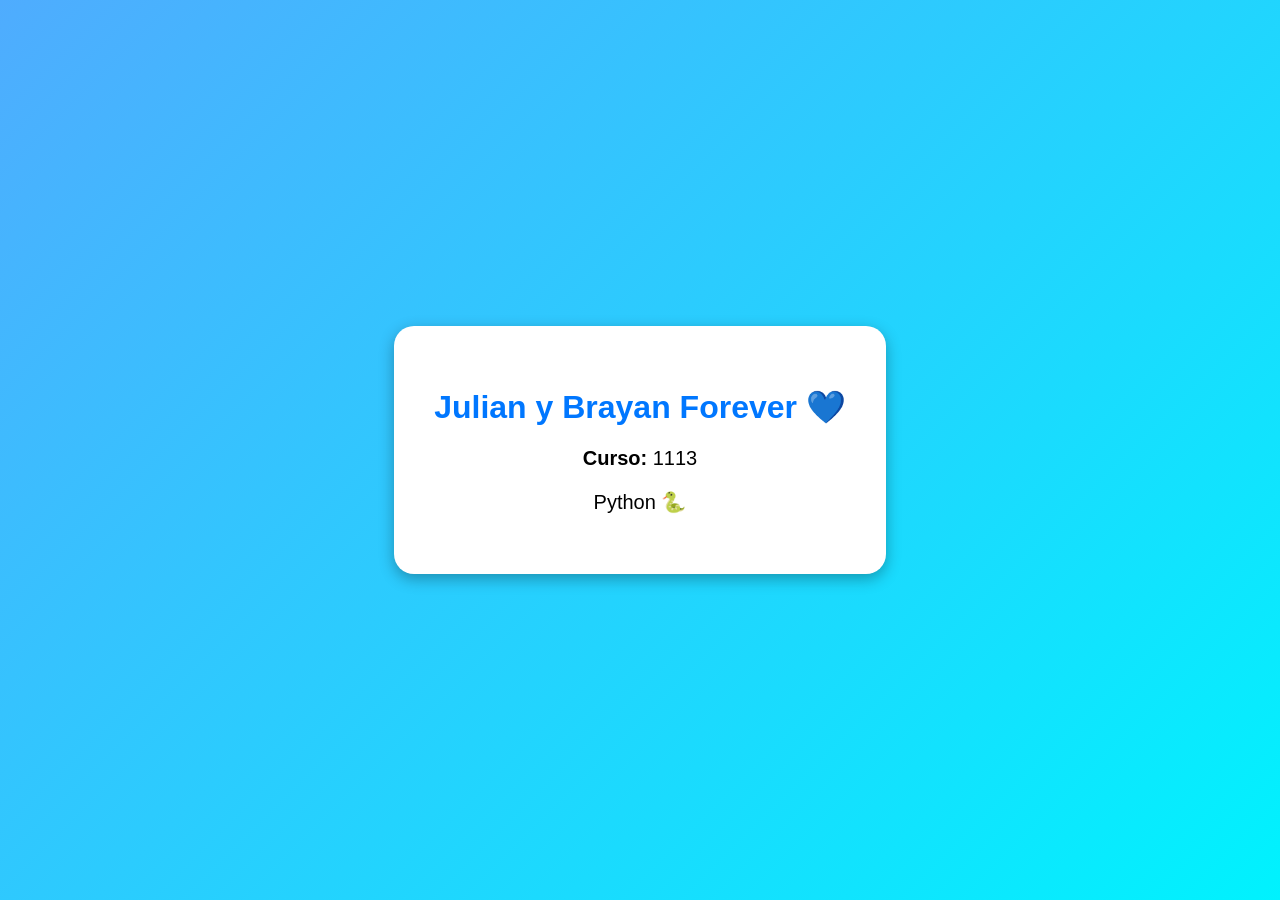
==== presentacion.html @ 905be068 "mejora presentacion" ====
<!DOCTYPE html>
<html lang="es">
<head>
    <meta charset="UTF-8">
    <meta name="viewport" content="width=device-width, initial-scale=1.0">
    <title>Presentación</title>

    <style>
        body{
            background: linear-gradient(135deg, #4facfe, #00f2fe);
            font-family: Arial, sans-serif;
            display:flex;
            justify-content:center;
            align-items:center;
            height:100vh;
            margin:0;
        }

        .contenedor{
            background:white;
            padding:40px;
            border-radius:20px;
            text-align:center;
            box-shadow:0 5px 15px rgba(0,0,0,0.3);
        }

        h1{
            color:#0077ff;
        }

        p{
            font-size:20px;
        }
    </style>
</head>
<body>

    <div class="contenedor">
        <h1>Julian y Brayan Forever 💙</h1>
        <p><strong>Curso:</strong> 1113</p>
        <p>Python 🐍</p>
    </div>

</body>
</html>
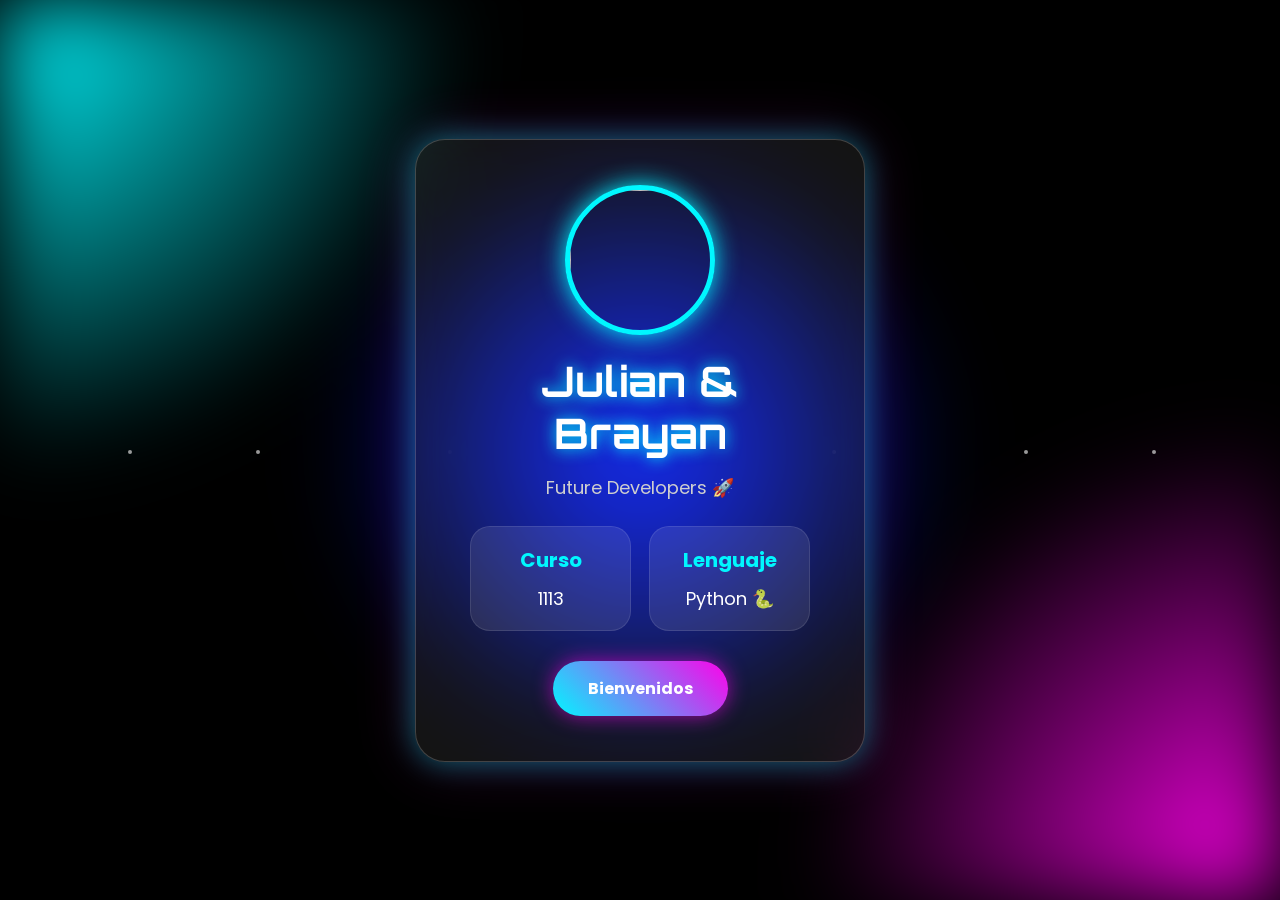
==== commit 43666c76: "mejore la presentacion" ====
--- a/presentacion.html
+++ b/presentacion.html
@@ -3,42 +3,218 @@
 <head>
     <meta charset="UTF-8">
     <meta name="viewport" content="width=device-width, initial-scale=1.0">
-    <title>Presentación</title>
+    <title>Presentación Épica</title>
+
+    <link href="https://fonts.googleapis.com/css2?family=Orbitron:wght@400;700&family=Poppins:wght@300;500&display=swap" rel="stylesheet">
 
     <style>
+
+        *{
+            margin:0;
+            padding:0;
+            box-sizing:border-box;
+        }
+
         body{
-            background: linear-gradient(135deg, #4facfe, #00f2fe);
-            font-family: Arial, sans-serif;
+            height:100vh;
             display:flex;
             justify-content:center;
             align-items:center;
-            height:100vh;
-            margin:0;
-        }
-
-        .contenedor{
+            overflow:hidden;
+            font-family:'Poppins', sans-serif;
+            background:black;
+        }
+
+        /* Fondo animado */
+
+        .fondo{
+            position:absolute;
+            width:100%;
+            height:100%;
+            background:
+            radial-gradient(circle at top left,#00f7ff,transparent 30%),
+            radial-gradient(circle at bottom right,#ff00ea,transparent 30%),
+            radial-gradient(circle at center,#001aff,transparent 40%);
+            animation:mover 8s infinite alternate;
+            filter:blur(40px);
+        }
+
+        @keyframes mover{
+            0%{
+                transform:scale(1) rotate(0deg);
+            }
+            100%{
+                transform:scale(1.2) rotate(8deg);
+            }
+        }
+
+        /* Partículas */
+
+        .particulas span{
+            position:absolute;
+            width:4px;
+            height:4px;
             background:white;
-            padding:40px;
+            border-radius:50%;
+            animation:subir 10s linear infinite;
+            opacity:0.6;
+        }
+
+        @keyframes subir{
+            0%{
+                transform:translateY(100vh) scale(0);
+            }
+            100%{
+                transform:translateY(-10vh) scale(1);
+            }
+        }
+
+        /* Tarjeta principal */
+
+        .card{
+            position:relative;
+            width:450px;
+            padding:45px;
+            border-radius:30px;
+            background:rgba(255,255,255,0.08);
+            border:1px solid rgba(255,255,255,0.2);
+            backdrop-filter:blur(20px);
+            box-shadow:
+            0 0 30px rgba(0,255,255,0.4),
+            0 0 60px rgba(255,0,255,0.2);
+            text-align:center;
+            z-index:10;
+            animation:flotar 4s ease-in-out infinite;
+        }
+
+        @keyframes flotar{
+            0%{transform:translateY(0px);}
+            50%{transform:translateY(-15px);}
+            100%{transform:translateY(0px);}
+        }
+
+        .foto{
+            width:150px;
+            height:150px;
+            border-radius:50%;
+            border:5px solid #00f7ff;
+            box-shadow:0 0 25px #00f7ff;
+            margin-bottom:20px;
+            transition:0.5s;
+        }
+
+        .foto:hover{
+            transform:scale(1.08) rotate(5deg);
+        }
+
+        h1{
+            color:white;
+            font-size:42px;
+            font-family:'Orbitron', sans-serif;
+            text-shadow:0 0 15px #00f7ff;
+            margin-bottom:15px;
+        }
+
+        .subtitulo{
+            color:#cfcfcf;
+            margin-bottom:25px;
+            font-size:18px;
+        }
+
+        .info{
+            display:flex;
+            justify-content:space-around;
+            margin-top:25px;
+        }
+
+        .box{
+            background:rgba(255,255,255,0.1);
+            padding:18px;
+            width:45%;
             border-radius:20px;
-            text-align:center;
-            box-shadow:0 5px 15px rgba(0,0,0,0.3);
-        }
-
-        h1{
-            color:#0077ff;
-        }
-
-        p{
+            transition:0.4s;
+            border:1px solid rgba(255,255,255,0.1);
+        }
+
+        .box:hover{
+            transform:translateY(-8px) scale(1.05);
+            box-shadow:0 0 20px rgba(255,255,255,0.3);
+        }
+
+        .titulo{
+            color:#00f7ff;
+            font-weight:bold;
+            margin-bottom:10px;
             font-size:20px;
         }
+
+        .texto{
+            color:white;
+            font-size:18px;
+        }
+
+        .boton{
+            display:inline-block;
+            margin-top:30px;
+            padding:15px 35px;
+            border-radius:40px;
+            text-decoration:none;
+            color:white;
+            font-weight:bold;
+            background:linear-gradient(45deg,#00f7ff,#ff00ea);
+            box-shadow:0 0 20px rgba(255,0,234,0.6);
+            transition:0.5s;
+        }
+
+        .boton:hover{
+            transform:scale(1.1);
+            box-shadow:0 0 35px rgba(0,247,255,1);
+        }
+
     </style>
 </head>
 <body>
 
-    <div class="contenedor">
-        <h1>Julian y Brayan Forever 💙</h1>
-        <p><strong>Curso:</strong> 1113</p>
-        <p>Python 🐍</p>
+    <div class="fondo"></div>
+
+    <div class="particulas">
+        <span style="left:10%; animation-delay:0s;"></span>
+        <span style="left:20%; animation-delay:2s;"></span>
+        <span style="left:35%; animation-delay:4s;"></span>
+        <span style="left:50%; animation-delay:1s;"></span>
+        <span style="left:65%; animation-delay:3s;"></span>
+        <span style="left:80%; animation-delay:5s;"></span>
+        <span style="left:90%; animation-delay:6s;"></span>
+    </div>
+
+    <div class="card">
+
+        <img src="https://cdn-icons-png.flaticon.com/512/4140/4140048.png" class="foto">
+
+        <h1>Julian & Brayan</h1>
+
+        <p class="subtitulo">
+            Future Developers 🚀
+        </p>
+
+        <div class="info">
+
+            <div class="box">
+                <div class="titulo">Curso</div>
+                <div class="texto">1113</div>
+            </div>
+
+            <div class="box">
+                <div class="titulo">Lenguaje</div>
+                <div class="texto">Python 🐍</div>
+            </div>
+
+        </div>
+
+        <a href="#" class="boton">
+            Bienvenidos
+        </a>
+
     </div>
 
 </body>
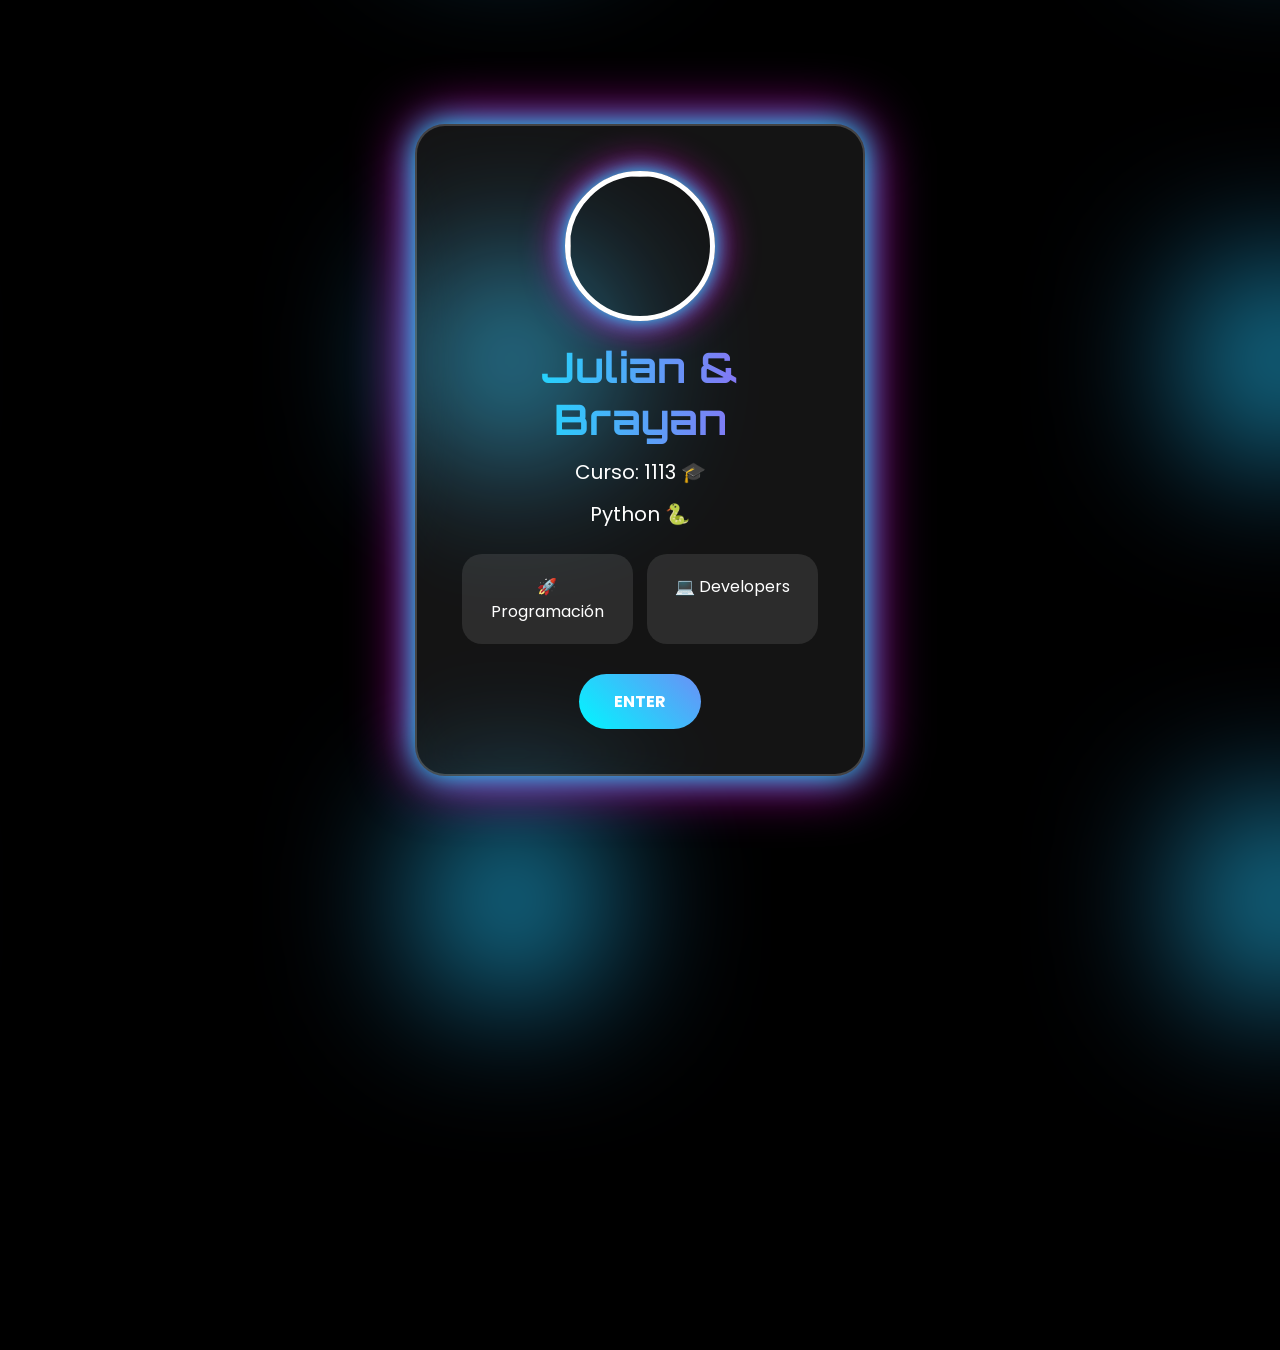
==== commit 273ca63e: "modifique la presentacion" ====
--- a/presentacion.html
+++ b/presentacion.html
@@ -1,221 +1,218 @@
 <!DOCTYPE html>
 <html lang="es">
 <head>
-    <meta charset="UTF-8">
-    <meta name="viewport" content="width=device-width, initial-scale=1.0">
-    <title>Presentación Épica</title>
-
-    <link href="https://fonts.googleapis.com/css2?family=Orbitron:wght@400;700&family=Poppins:wght@300;500&display=swap" rel="stylesheet">
-
-    <style>
-
-        *{
-            margin:0;
-            padding:0;
-            box-sizing:border-box;
-        }
-
-        body{
-            height:100vh;
-            display:flex;
-            justify-content:center;
-            align-items:center;
-            overflow:hidden;
-            font-family:'Poppins', sans-serif;
-            background:black;
-        }
-
-        /* Fondo animado */
-
-        .fondo{
-            position:absolute;
-            width:100%;
-            height:100%;
-            background:
-            radial-gradient(circle at top left,#00f7ff,transparent 30%),
-            radial-gradient(circle at bottom right,#ff00ea,transparent 30%),
-            radial-gradient(circle at center,#001aff,transparent 40%);
-            animation:mover 8s infinite alternate;
-            filter:blur(40px);
-        }
-
-        @keyframes mover{
-            0%{
-                transform:scale(1) rotate(0deg);
-            }
-            100%{
-                transform:scale(1.2) rotate(8deg);
-            }
-        }
-
-        /* Partículas */
-
-        .particulas span{
-            position:absolute;
-            width:4px;
-            height:4px;
-            background:white;
-            border-radius:50%;
-            animation:subir 10s linear infinite;
-            opacity:0.6;
-        }
-
-        @keyframes subir{
-            0%{
-                transform:translateY(100vh) scale(0);
-            }
-            100%{
-                transform:translateY(-10vh) scale(1);
-            }
-        }
-
-        /* Tarjeta principal */
-
-        .card{
-            position:relative;
-            width:450px;
-            padding:45px;
-            border-radius:30px;
-            background:rgba(255,255,255,0.08);
-            border:1px solid rgba(255,255,255,0.2);
-            backdrop-filter:blur(20px);
-            box-shadow:
-            0 0 30px rgba(0,255,255,0.4),
-            0 0 60px rgba(255,0,255,0.2);
-            text-align:center;
-            z-index:10;
-            animation:flotar 4s ease-in-out infinite;
-        }
-
-        @keyframes flotar{
-            0%{transform:translateY(0px);}
-            50%{transform:translateY(-15px);}
-            100%{transform:translateY(0px);}
-        }
-
-        .foto{
-            width:150px;
-            height:150px;
-            border-radius:50%;
-            border:5px solid #00f7ff;
-            box-shadow:0 0 25px #00f7ff;
-            margin-bottom:20px;
-            transition:0.5s;
-        }
-
-        .foto:hover{
-            transform:scale(1.08) rotate(5deg);
-        }
-
-        h1{
-            color:white;
-            font-size:42px;
-            font-family:'Orbitron', sans-serif;
-            text-shadow:0 0 15px #00f7ff;
-            margin-bottom:15px;
-        }
-
-        .subtitulo{
-            color:#cfcfcf;
-            margin-bottom:25px;
-            font-size:18px;
-        }
-
-        .info{
-            display:flex;
-            justify-content:space-around;
-            margin-top:25px;
-        }
-
-        .box{
-            background:rgba(255,255,255,0.1);
-            padding:18px;
-            width:45%;
-            border-radius:20px;
-            transition:0.4s;
-            border:1px solid rgba(255,255,255,0.1);
-        }
-
-        .box:hover{
-            transform:translateY(-8px) scale(1.05);
-            box-shadow:0 0 20px rgba(255,255,255,0.3);
-        }
-
-        .titulo{
-            color:#00f7ff;
-            font-weight:bold;
-            margin-bottom:10px;
-            font-size:20px;
-        }
-
-        .texto{
-            color:white;
-            font-size:18px;
-        }
-
-        .boton{
-            display:inline-block;
-            margin-top:30px;
-            padding:15px 35px;
-            border-radius:40px;
-            text-decoration:none;
-            color:white;
-            font-weight:bold;
-            background:linear-gradient(45deg,#00f7ff,#ff00ea);
-            box-shadow:0 0 20px rgba(255,0,234,0.6);
-            transition:0.5s;
-        }
-
-        .boton:hover{
-            transform:scale(1.1);
-            box-shadow:0 0 35px rgba(0,247,255,1);
-        }
-
-    </style>
+<meta charset="UTF-8">
+<meta name="viewport" content="width=device-width, initial-scale=1.0">
+<title>Fusion Style</title>
+
+<link href="https://fonts.googleapis.com/css2?family=Orbitron:wght@400;700&family=Poppins:wght@300;500&display=swap" rel="stylesheet">
+
+<style>
+
+*{
+    margin:0;
+    padding:0;
+    box-sizing:border-box;
+}
+
+body{
+    height:100vh;
+    display:flex;
+    justify-content:center;
+    align-items:center;
+    overflow:hidden;
+    font-family:'Poppins', sans-serif;
+    background:black;
+}
+
+/* Fondo fusionado */
+
+body::before{
+    content:'';
+    position:absolute;
+    width:200%;
+    height:200%;
+    background:
+    radial-gradient(circle,#00f7ff 10%,transparent 20%),
+    radial-gradient(circle,#ff00ea 10%,transparent 20%),
+    radial-gradient(circle,#001aff 10%,transparent 20%);
+    background-size:30% 30%;
+    animation:fusion 12s linear infinite;
+    filter:blur(80px);
+}
+
+@keyframes fusion{
+    0%{
+        transform:rotate(0deg) scale(1);
+    }
+    50%{
+        transform:rotate(180deg) scale(1.2);
+    }
+    100%{
+        transform:rotate(360deg) scale(1);
+    }
+}
+
+/* Tarjeta */
+
+.card{
+    position:relative;
+    width:450px;
+    padding:45px;
+    border-radius:30px;
+    background:rgba(255,255,255,0.08);
+    border:2px solid rgba(255,255,255,0.2);
+    backdrop-filter:blur(20px);
+    text-align:center;
+    color:white;
+    z-index:10;
+    box-shadow:
+    0 0 30px #00f7ff,
+    0 0 60px #ff00ea;
+    animation:flotar 4s ease-in-out infinite;
+}
+
+@keyframes flotar{
+    0%{
+        transform:translateY(0px);
+    }
+    50%{
+        transform:translateY(-15px);
+    }
+    100%{
+        transform:translateY(0px);
+    }
+}
+
+/* Imagen */
+
+.foto{
+    width:150px;
+    height:150px;
+    border-radius:50%;
+    border:5px solid white;
+    margin-bottom:20px;
+    box-shadow:
+    0 0 20px #00f7ff,
+    0 0 40px #ff00ea;
+    transition:0.5s;
+}
+
+.foto:hover{
+    transform:scale(1.1) rotate(8deg);
+}
+
+/* Texto */
+
+h1{
+    font-size:42px;
+    font-family:'Orbitron', sans-serif;
+    margin-bottom:10px;
+    background:linear-gradient(90deg,#00f7ff,#ff00ea,#00f7ff);
+    background-size:300%;
+    -webkit-background-clip:text;
+    -webkit-text-fill-color:transparent;
+    animation:textoFusion 5s linear infinite;
+}
+
+@keyframes textoFusion{
+    0%{
+        background-position:0%;
+    }
+    100%{
+        background-position:300%;
+    }
+}
+
+p{
+    font-size:20px;
+    margin:12px 0;
+}
+
+/* Caja */
+
+.info{
+    margin-top:25px;
+    display:flex;
+    justify-content:space-between;
+}
+
+.box{
+    width:48%;
+    padding:20px;
+    border-radius:20px;
+    background:rgba(255,255,255,0.1);
+    transition:0.4s;
+}
+
+.box:hover{
+    transform:scale(1.08);
+    box-shadow:
+    0 0 20px #00f7ff,
+    0 0 30px #ff00ea;
+}
+
+/* Botón */
+
+.boton{
+    margin-top:30px;
+    display:inline-block;
+    padding:15px 35px;
+    border-radius:40px;
+    text-decoration:none;
+    color:white;
+    font-weight:bold;
+    background:linear-gradient(45deg,#00f7ff,#ff00ea);
+    background-size:300%;
+    animation:btnFusion 4s infinite linear;
+    transition:0.4s;
+}
+
+@keyframes btnFusion{
+    0%{
+        background-position:0%;
+    }
+    100%{
+        background-position:300%;
+    }
+}
+
+.boton:hover{
+    transform:scale(1.1);
+}
+
+</style>
 </head>
+
 <body>
 
-    <div class="fondo"></div>
-
-    <div class="particulas">
-        <span style="left:10%; animation-delay:0s;"></span>
-        <span style="left:20%; animation-delay:2s;"></span>
-        <span style="left:35%; animation-delay:4s;"></span>
-        <span style="left:50%; animation-delay:1s;"></span>
-        <span style="left:65%; animation-delay:3s;"></span>
-        <span style="left:80%; animation-delay:5s;"></span>
-        <span style="left:90%; animation-delay:6s;"></span>
+<div class="card">
+
+    <img src="https://cdn-icons-png.flaticon.com/512/4140/4140048.png" class="foto">
+
+    <h1>Julian & Brayan</h1>
+
+    <p>Curso: 1113 🎓</p>
+
+    <p>Python 🐍</p>
+
+    <div class="info">
+
+        <div class="box">
+            🚀 Programación
+        </div>
+
+        <div class="box">
+            💻 Developers
+        </div>
+
     </div>
 
-    <div class="card">
-
-        <img src="https://cdn-icons-png.flaticon.com/512/4140/4140048.png" class="foto">
-
-        <h1>Julian & Brayan</h1>
-
-        <p class="subtitulo">
-            Future Developers 🚀
-        </p>
-
-        <div class="info">
-
-            <div class="box">
-                <div class="titulo">Curso</div>
-                <div class="texto">1113</div>
-            </div>
-
-            <div class="box">
-                <div class="titulo">Lenguaje</div>
-                <div class="texto">Python 🐍</div>
-            </div>
-
-        </div>
-
-        <a href="#" class="boton">
-            Bienvenidos
-        </a>
-
-    </div>
+    <a href="#" class="boton">
+        ENTER
+    </a>
+
+</div>
 
 </body>
 </html>
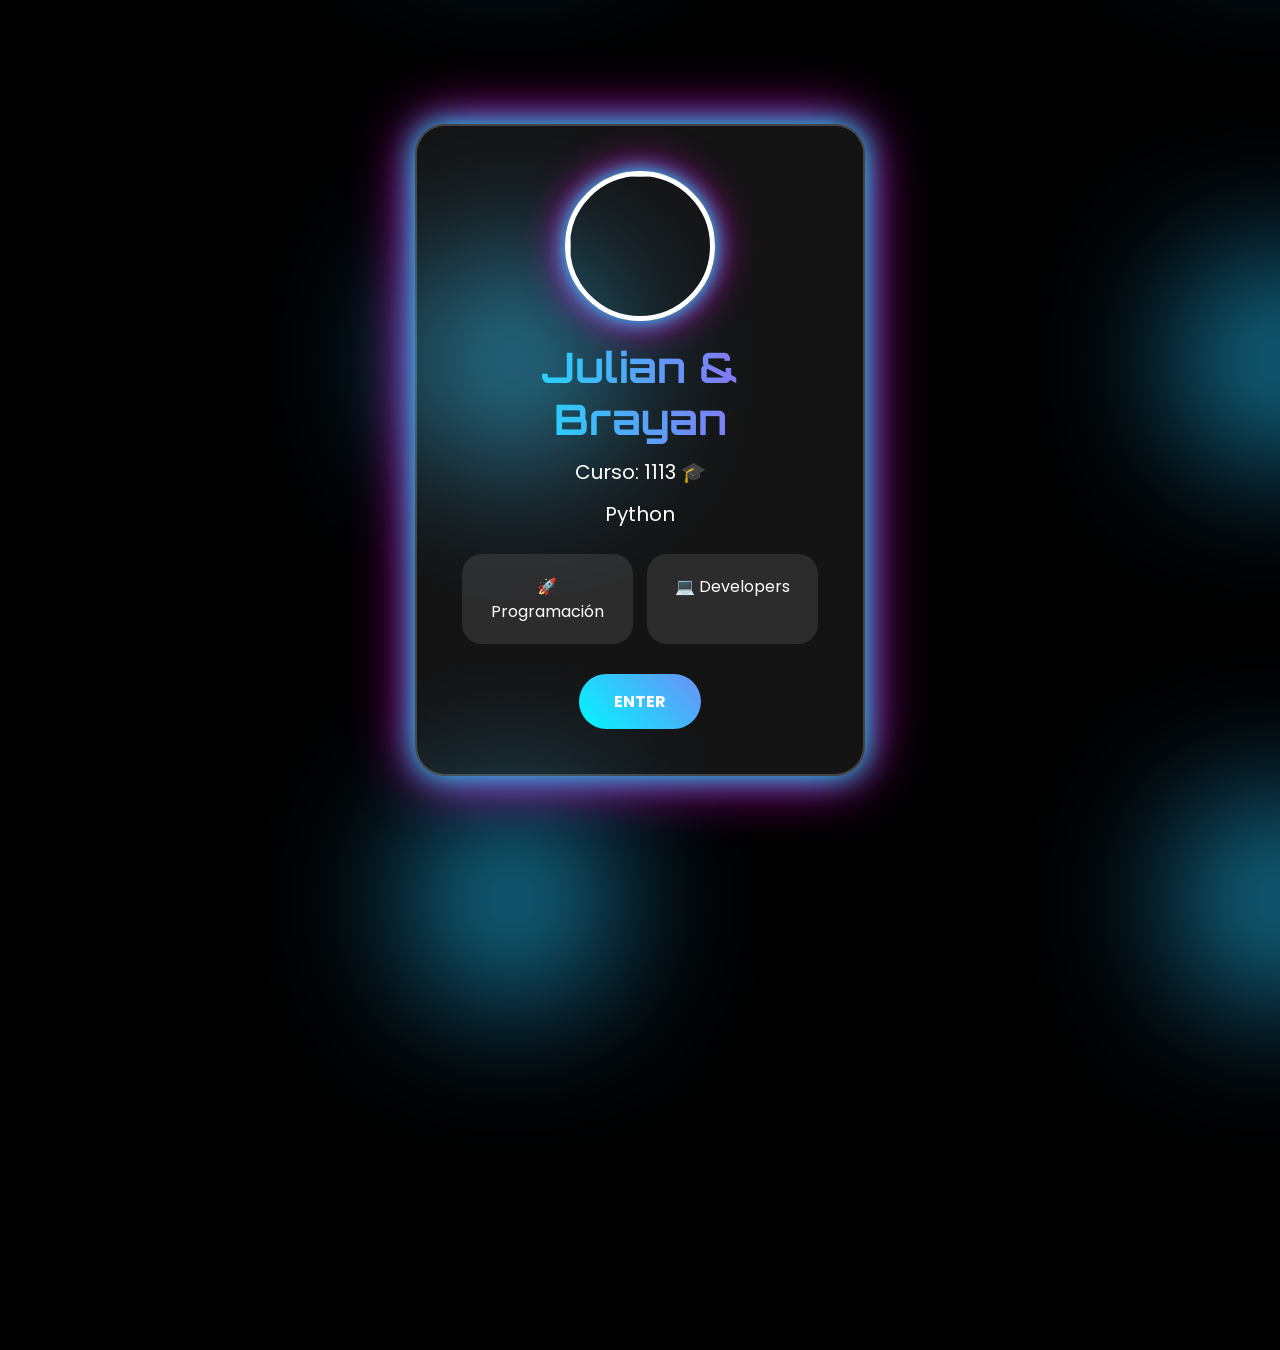
==== commit 05caed9e: "Update presentacion.html" ====
--- a/presentacion.html
+++ b/presentacion.html
@@ -194,7 +194,7 @@
 
     <p>Curso: 1113 🎓</p>
 
-    <p>Python 🐍</p>
+    <p>Python </p>
 
     <div class="info">
 
@@ -215,4 +215,4 @@
 </div>
 
 </body>
-</html>+</html> 
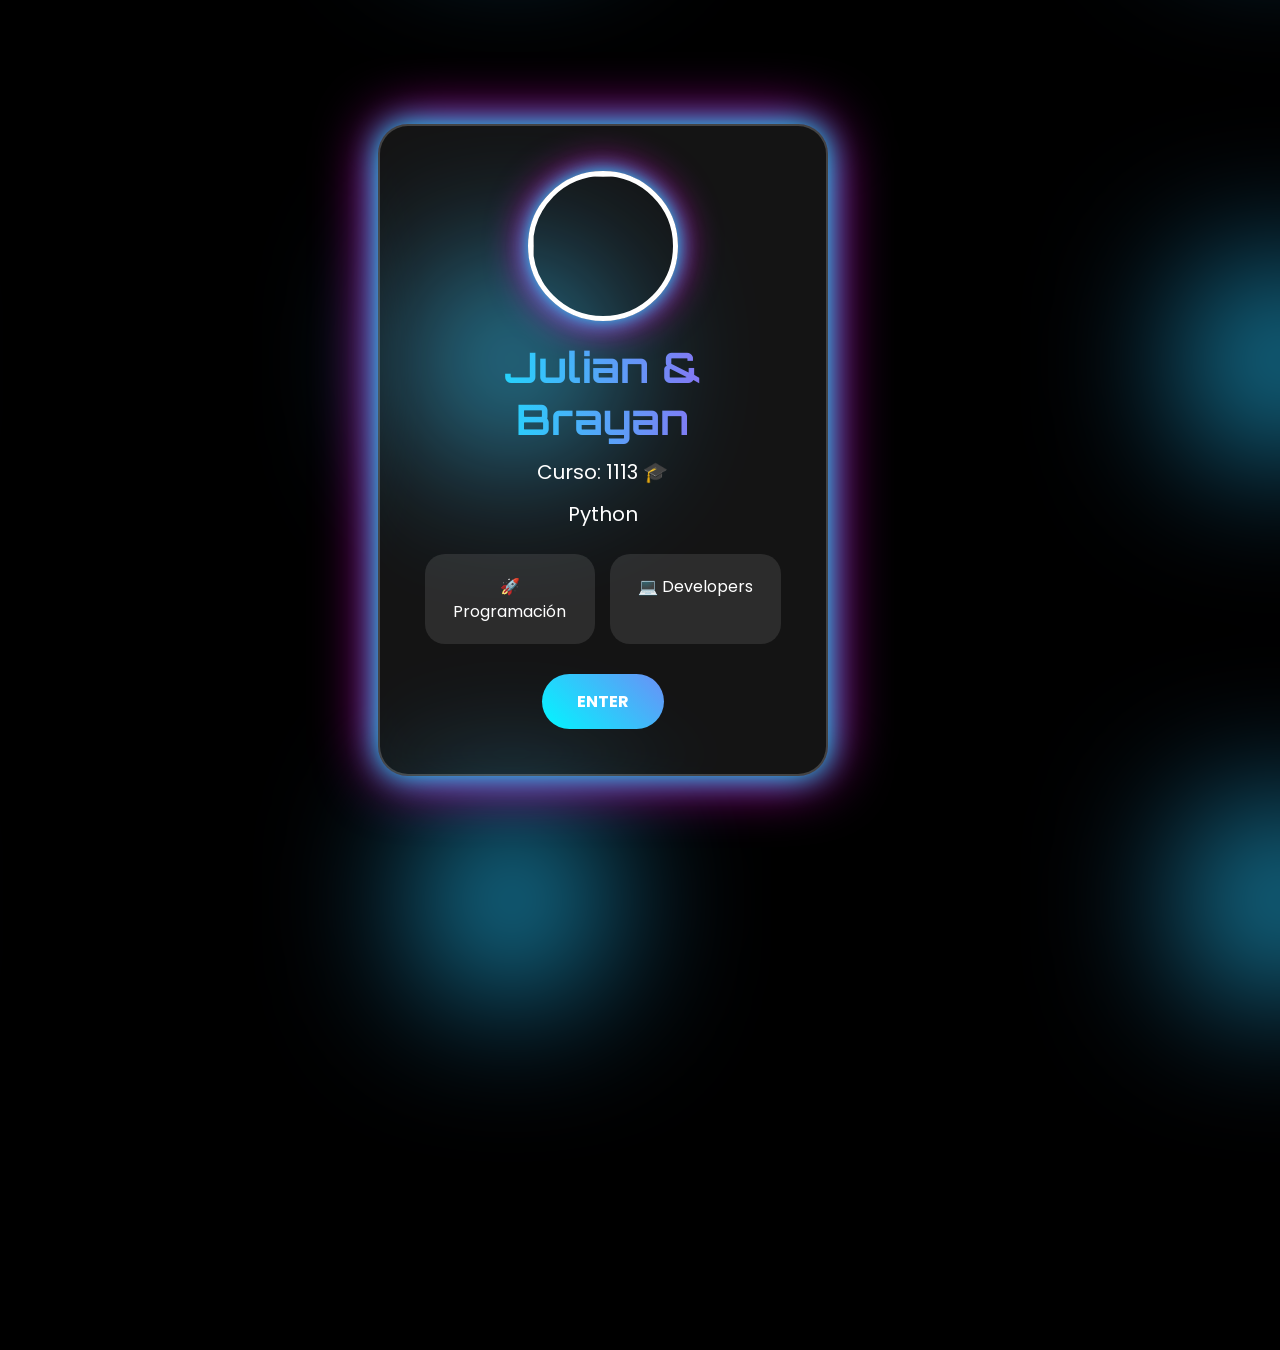
==== commit ffb463dc: "Update presentacion.html" ====
--- a/presentacion.html
+++ b/presentacion.html
@@ -216,3 +216,8 @@
 
 </body>
 </html> 
+     
+<h2></h2>  
+ 
+
+htycytrty 
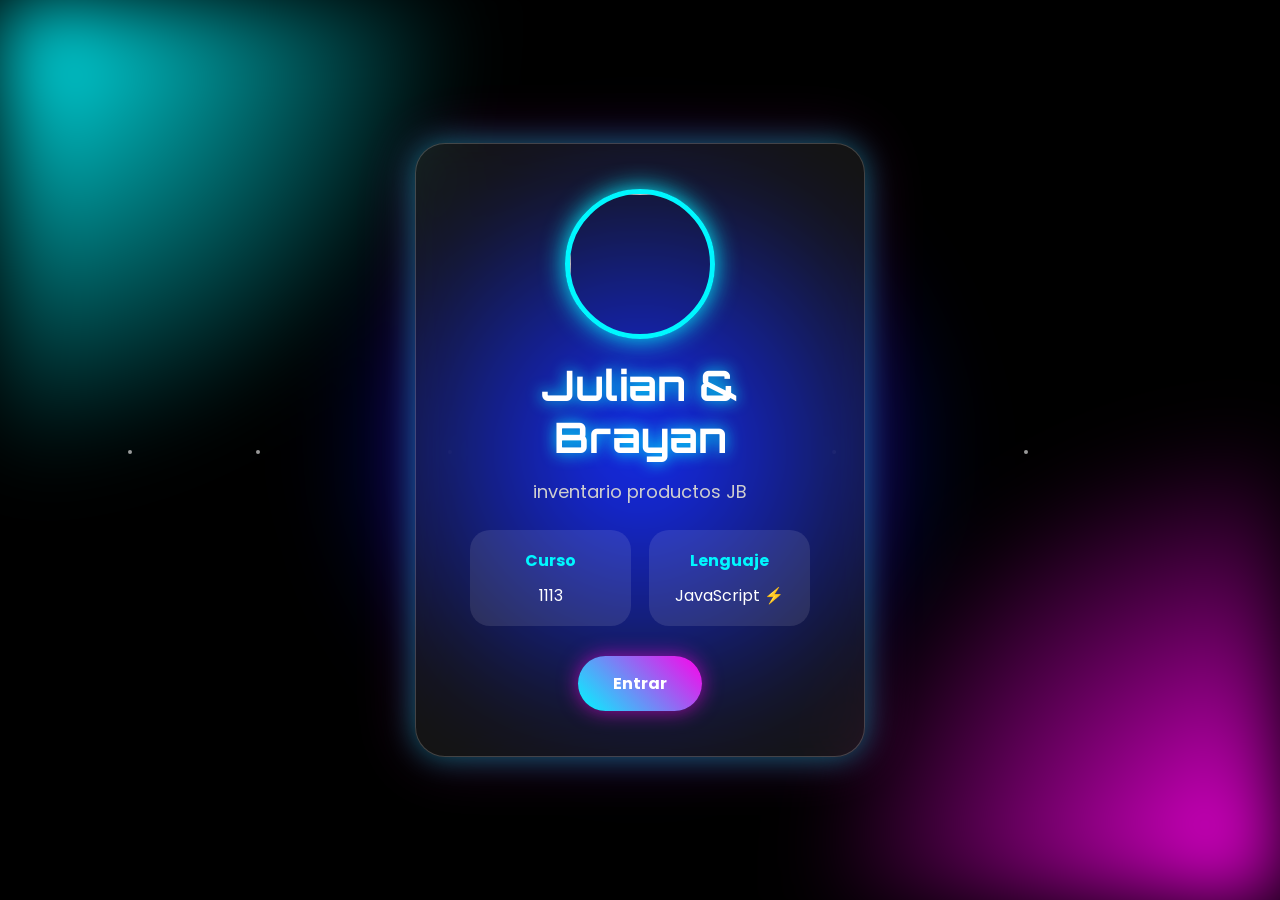
==== commit 2e6af283: "fin" ====
--- a/presentacion.html
+++ b/presentacion.html
@@ -1,223 +1,319 @@
 <!DOCTYPE html>
 <html lang="es">
+
 <head>
-<meta charset="UTF-8">
-<meta name="viewport" content="width=device-width, initial-scale=1.0">
-<title>Fusion Style</title>
-
-<link href="https://fonts.googleapis.com/css2?family=Orbitron:wght@400;700&family=Poppins:wght@300;500&display=swap" rel="stylesheet">
-
-<style>
-
-*{
-    margin:0;
-    padding:0;
-    box-sizing:border-box;
-}
-
-body{
-    height:100vh;
-    display:flex;
-    justify-content:center;
-    align-items:center;
-    overflow:hidden;
-    font-family:'Poppins', sans-serif;
-    background:black;
-}
-
-/* Fondo fusionado */
-
-body::before{
-    content:'';
-    position:absolute;
-    width:200%;
-    height:200%;
-    background:
-    radial-gradient(circle,#00f7ff 10%,transparent 20%),
-    radial-gradient(circle,#ff00ea 10%,transparent 20%),
-    radial-gradient(circle,#001aff 10%,transparent 20%);
-    background-size:30% 30%;
-    animation:fusion 12s linear infinite;
-    filter:blur(80px);
-}
-
-@keyframes fusion{
-    0%{
-        transform:rotate(0deg) scale(1);
-    }
-    50%{
-        transform:rotate(180deg) scale(1.2);
-    }
-    100%{
-        transform:rotate(360deg) scale(1);
-    }
-}
-
-/* Tarjeta */
-
-.card{
-    position:relative;
-    width:450px;
-    padding:45px;
-    border-radius:30px;
-    background:rgba(255,255,255,0.08);
-    border:2px solid rgba(255,255,255,0.2);
-    backdrop-filter:blur(20px);
-    text-align:center;
-    color:white;
-    z-index:10;
-    box-shadow:
-    0 0 30px #00f7ff,
-    0 0 60px #ff00ea;
-    animation:flotar 4s ease-in-out infinite;
-}
-
-@keyframes flotar{
-    0%{
-        transform:translateY(0px);
-    }
-    50%{
-        transform:translateY(-15px);
-    }
-    100%{
-        transform:translateY(0px);
-    }
-}
-
-/* Imagen */
-
-.foto{
-    width:150px;
-    height:150px;
-    border-radius:50%;
-    border:5px solid white;
-    margin-bottom:20px;
-    box-shadow:
-    0 0 20px #00f7ff,
-    0 0 40px #ff00ea;
-    transition:0.5s;
-}
-
-.foto:hover{
-    transform:scale(1.1) rotate(8deg);
-}
-
-/* Texto */
-
-h1{
-    font-size:42px;
-    font-family:'Orbitron', sans-serif;
-    margin-bottom:10px;
-    background:linear-gradient(90deg,#00f7ff,#ff00ea,#00f7ff);
-    background-size:300%;
-    -webkit-background-clip:text;
-    -webkit-text-fill-color:transparent;
-    animation:textoFusion 5s linear infinite;
-}
-
-@keyframes textoFusion{
-    0%{
-        background-position:0%;
-    }
-    100%{
-        background-position:300%;
-    }
-}
-
-p{
-    font-size:20px;
-    margin:12px 0;
-}
-
-/* Caja */
-
-.info{
-    margin-top:25px;
-    display:flex;
-    justify-content:space-between;
-}
-
-.box{
-    width:48%;
-    padding:20px;
-    border-radius:20px;
-    background:rgba(255,255,255,0.1);
-    transition:0.4s;
-}
-
-.box:hover{
-    transform:scale(1.08);
-    box-shadow:
-    0 0 20px #00f7ff,
-    0 0 30px #ff00ea;
-}
-
-/* Botón */
-
-.boton{
-    margin-top:30px;
-    display:inline-block;
-    padding:15px 35px;
-    border-radius:40px;
-    text-decoration:none;
-    color:white;
-    font-weight:bold;
-    background:linear-gradient(45deg,#00f7ff,#ff00ea);
-    background-size:300%;
-    animation:btnFusion 4s infinite linear;
-    transition:0.4s;
-}
-
-@keyframes btnFusion{
-    0%{
-        background-position:0%;
-    }
-    100%{
-        background-position:300%;
-    }
-}
-
-.boton:hover{
-    transform:scale(1.1);
-}
-
-</style>
+
+    <meta charset="UTF-8">
+
+    <meta
+        name="viewport"
+        content="width=device-width, initial-scale=1.0"
+    >
+
+    <title>
+        Presentación
+    </title>
+
+
+    <link
+        href="https://fonts.googleapis.com/css2?family=Orbitron:wght@400;700&family=Poppins:wght@300;500&display=swap"
+        rel="stylesheet"
+    >
+
+
+    <style>
+
+        *{
+            margin:0;
+            padding:0;
+            box-sizing:border-box;
+        }
+
+        body{
+
+            height:100vh;
+
+            display:flex;
+
+            justify-content:center;
+
+            align-items:center;
+
+            overflow:hidden;
+
+            font-family:'Poppins', sans-serif;
+
+            background:black;
+        }
+
+        .fondo{
+
+            position:absolute;
+
+            width:100%;
+
+            height:100%;
+
+            background:
+
+            radial-gradient(circle at top left,#00f7ff,transparent 30%),
+            radial-gradient(circle at bottom right,#ff00ea,transparent 30%),
+            radial-gradient(circle at center,#001aff,transparent 40%);
+
+            animation:mover 8s infinite alternate;
+
+            filter:blur(40px);
+        }
+
+        @keyframes mover{
+
+            0%{
+                transform:scale(1) rotate(0deg);
+            }
+
+            100%{
+                transform:scale(1.2) rotate(8deg);
+            }
+        }
+
+        .particulas span{
+
+            position:absolute;
+
+            width:4px;
+
+            height:4px;
+
+            background:white;
+
+            border-radius:50%;
+
+            animation:subir 10s linear infinite;
+
+            opacity:.6;
+        }
+
+        @keyframes subir{
+
+            0%{
+                transform:translateY(100vh) scale(0);
+            }
+
+            100%{
+                transform:translateY(-10vh) scale(1);
+            }
+        }
+
+        .card{
+
+            position:relative;
+
+            width:450px;
+
+            padding:45px;
+
+            border-radius:30px;
+
+            background:rgba(255,255,255,.08);
+
+            border:1px solid rgba(255,255,255,.2);
+
+            backdrop-filter:blur(20px);
+
+            box-shadow:
+            0 0 30px rgba(0,255,255,.4),
+            0 0 60px rgba(255,0,255,.2);
+
+            text-align:center;
+
+            z-index:10;
+
+            animation:flotar 4s ease-in-out infinite;
+        }
+
+        @keyframes flotar{
+
+            0%{
+                transform:translateY(0);
+            }
+
+            50%{
+                transform:translateY(-15px);
+            }
+
+            100%{
+                transform:translateY(0);
+            }
+        }
+
+        .foto{
+
+            width:150px;
+
+            height:150px;
+
+            border-radius:50%;
+
+            border:5px solid #00f7ff;
+
+            box-shadow:0 0 25px #00f7ff;
+
+            margin-bottom:20px;
+        }
+
+        h1{
+
+            color:white;
+
+            font-size:42px;
+
+            font-family:'Orbitron', sans-serif;
+
+            text-shadow:0 0 15px #00f7ff;
+
+            margin-bottom:15px;
+        }
+
+        .subtitulo{
+
+            color:#cfcfcf;
+
+            margin-bottom:25px;
+
+            font-size:18px;
+        }
+
+        .info{
+
+            display:flex;
+
+            justify-content:space-around;
+
+            margin-top:25px;
+        }
+
+        .box{
+
+            background:rgba(255,255,255,.1);
+
+            padding:18px;
+
+            width:45%;
+
+            border-radius:20px;
+        }
+
+        .titulo{
+
+            color:#00f7ff;
+
+            font-weight:bold;
+
+            margin-bottom:10px;
+        }
+
+        .texto{
+
+            color:white;
+        }
+
+        .boton{
+
+            display:inline-block;
+
+            margin-top:30px;
+
+            padding:15px 35px;
+
+            border-radius:40px;
+
+            text-decoration:none;
+
+            color:white;
+
+            font-weight:bold;
+
+            background:
+            linear-gradient(45deg,#00f7ff,#ff00ea);
+
+            box-shadow:
+            0 0 20px rgba(255,0,234,.6);
+
+            transition:.5s;
+        }
+
+        .boton:hover{
+
+            transform:scale(1.1);
+        }
+
+    </style>
+
 </head>
 
 <body>
 
-<div class="card">
-
-    <img src="https://cdn-icons-png.flaticon.com/512/4140/4140048.png" class="foto">
-
-    <h1>Julian & Brayan</h1>
-
-    <p>Curso: 1113 🎓</p>
-
-    <p>Python </p>
-
-    <div class="info">
-
-        <div class="box">
-            🚀 Programación
+    <div class="fondo"></div>
+
+    <div class="particulas">
+
+        <span style="left:10%"></span>
+        <span style="left:20%"></span>
+        <span style="left:35%"></span>
+        <span style="left:50%"></span>
+        <span style="left:65%"></span>
+        <span style="left:80%"></span>
+
+    </div>
+
+    <div class="card">
+
+        <img
+            src="https://cdn-icons-png.flaticon.com/512/4140/4140048.png"
+            class="foto"
+        >
+
+        <h1>
+            Julian & Brayan
+        </h1>
+
+        <p class="subtitulo">
+            inventario productos JB
+        </p>
+
+        <div class="info">
+
+            <div class="box">
+
+                <div class="titulo">
+                    Curso
+                </div>
+
+                <div class="texto">
+                    1113
+                </div>
+
+            </div>
+
+            <div class="box">
+
+                <div class="titulo">
+                    Lenguaje
+                </div>
+
+                <div class="texto">
+                    JavaScript ⚡
+                </div>
+
+            </div>
+
         </div>
 
-        <div class="box">
-            💻 Developers
-        </div>
-
-    </div>
-
-    <a href="#" class="boton">
-        ENTER
-    </a>
-
-</div>
-
-</body>
-</html> 
-     
-<h2></h2>  
- 
-
-htycytrty +        <a
+            href="index.html"
+            class="boton"
+        >
+            Entrar
+        </a>
+
+    </div>
